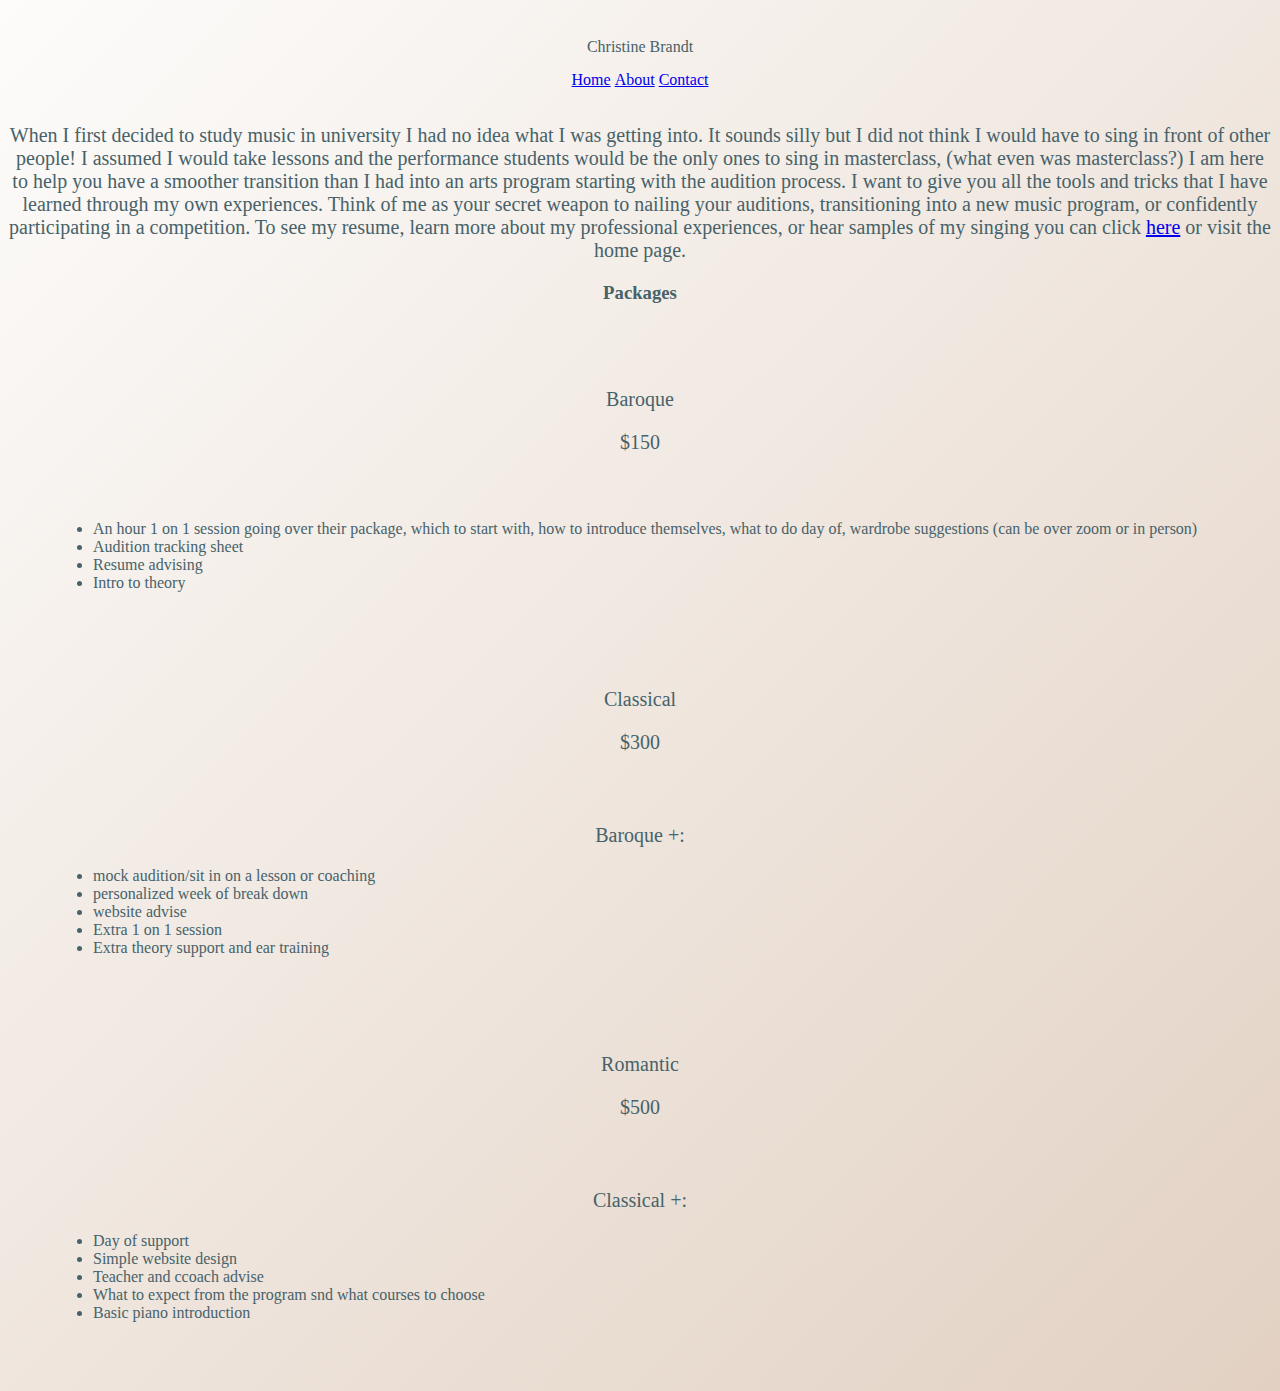
==== advise.html @ 00e61d74 "intro added to advise.html" ====
<!DOCTYPE html>
<html lang="en">
  <head>
    <meta charset="UTF-8" />
    <meta http-equiv="X-UA-Compatible" content="IE=edge" />
    <meta name="description" content="Lyric Soprano Christine Brandt
          approaches each new project with passion and determination.  She received her Bachelor of Music in 2016 and  Christine recently 
          graduated from the Masters program at Mannes School
          of Music at The New School where she studied with tenor William
          Burden
    <meta name="viewport" content="width=device-width, initial-scale=1.0" />
    <title>Soprano - Christine Brandt</title>
    <link
      href="https://cdn.jsdelivr.net/npm/bootstrap@5.0.2/dist/css/bootstrap.min.css"
      rel="stylesheet"
      integrity="sha384-EVSTQN3/azprG1Anm3QDgpJLIm9Nao0Yz1ztcQTwFspd3yD65VohhpuuCOmLASjC"
      crossorigin="anonymous"
    />

    <link rel="stylesheet" href="src/style.css" class="css" />
  </head>
  <body>
  <div class="nav">
    <nav class="d-flex justify-content-between">
      <div class="company">Christine Brandt</div>
      <ul>
        <li>
          <a href="/" title="Home page">Home</a>
        </li>
        <li class="active">
          <a href="/about.html">About</a>
        </li>
        <li>
          <a href="/contact.html">Contact</a>
        </li>
      </ul>
    </nav>
  </div>
  <p class="intro">
    When I first decided to study music in university I had no idea what I was getting into. It sounds silly but I did not think I would have to sing in front of other people! I assumed I would take lessons and the performance students would be the only ones to sing in masterclass, (what even was masterclass?) I am here to help you have a smoother transition than I had into an arts program starting with the audition process. I want to give you all the tools and tricks that I have learned through my own experiences. Think of me as your secret weapon to nailing your auditions, transitioning into a new music program, or confidently participating in a competition. 

To see my resume, learn more about my professional experiences, or hear samples of my singing you can click <a href="/index.html" class="">here</a> or visit the home page.
  </p>
 <h3>Packages</h3>
 <div class="container">
  <div class="row">
    <div class="col">
      <p>Baroque</p>
      <p>$150</p>
    </div>
    <div class="col baroque">
      <ul>
        <li>
          An hour 1 on 1 session going over their package, which to start with, how to introduce themselves, what to do day of, wardrobe suggestions (can be over zoom or in person) 
        </li>
        <li>
          Audition tracking sheet 
        </li>
        <li>
          Resume advising 
        </li>
        <li>
          Intro to theory
        </li>
      </ul>
    </div>
  </div>
  <div class="row">
    <div class="col">
      <p>
        Classical
      </p>
      <p>
        $300
      </p>
    </div>
    <div class="col classical">
      <p>
        Baroque +:
      </p>
      <ul>
        <li>
          mock audition/sit in on a lesson or coaching
        </li>
        <li>
          personalized week of break down 
        </li>
        <li>
          website advise
        </li>
        <li>
          Extra 1 on 1 session
        </li>
        <li>
          Extra theory support and ear training
        </li>
      </ul>
    </div>
  </div>
  <div class="row">
    <div class="col">
      <p>
        Romantic
      </p>
      <p>
        $500
      </p>
    </div>
  
  <div class="col romantic">
    <p>
      Classical +:
    </p>
    <ul>
      <li>
        Day of support
      </li>
      <li>
        Simple website design
      </li>
      <li>
        Teacher and ccoach advise
      </li>
      <li>
        What to expect from the program snd what courses to choose
      </li>
      <li>
        Basic piano introduction
      </li>
    </ul>
  </div>
</div>
 </div>
</body>
---- src/style.css ----
body {
  background: linear-gradient(135deg, #fdfcfb 0%, #e2d1c3 100%);
}

nav ul{
list-style: none;  
padding: 0;
margin: 0;
}

nav li {
  display: inline;
}
h1,
h2 {
  line-height: 30px;

  color: #137083;
  text-align: center;
  font-size: 48px;
  margin: 0px;
  font-family: "Times New Roman", Times, serif;
  padding: 15px;
}

img {
  display: block;
  margin: 10px auto;
  border-radius: 3px;
  width: 350px;
  height: 450px;
}

h3 {
  text-align: center;
  color: #476269;
}

div {
  text-align: center;
  margin: auto;
  padding: 15px;
  color: #476269;
}

p {
  font-size: 20px;
  text-align: center;
  color: #476269;
  line-height: 1.5p;
}

.video {
  font-size: 50px;
}

.baroque, .classical, .romantic {
  text-align: start;
}
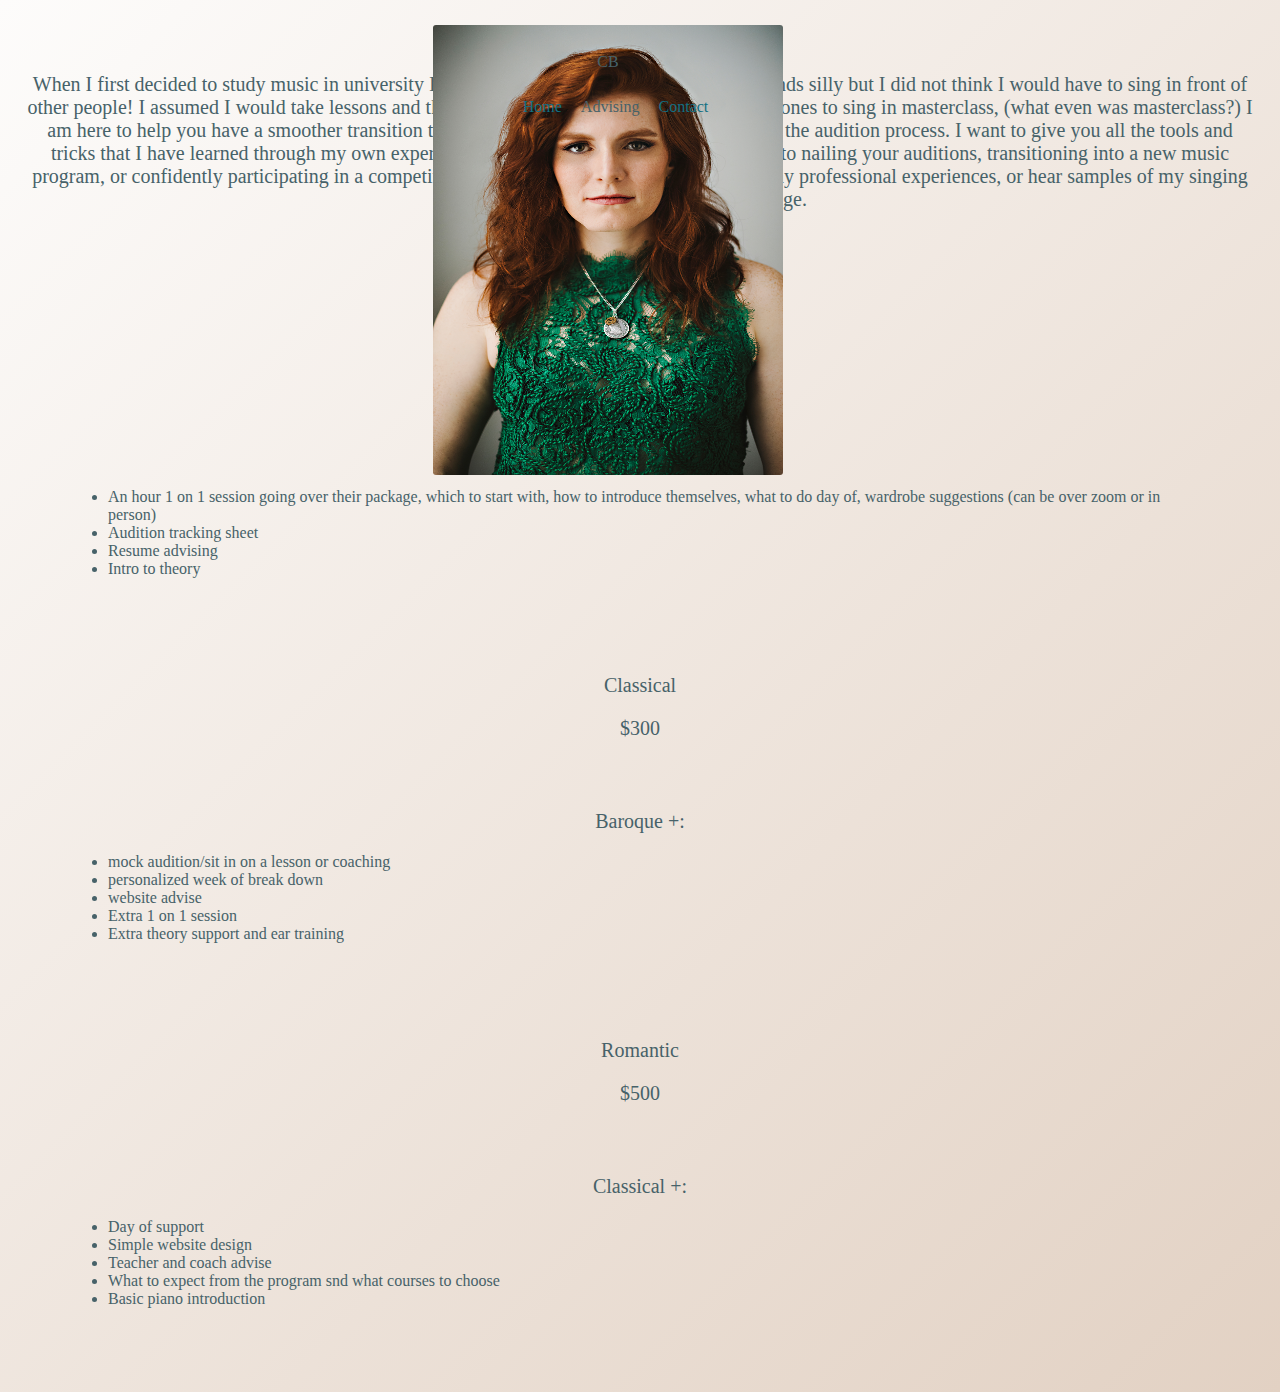
==== commit 1c6fdf34: "nav bar formatted" ====
--- a/advise.html
+++ b/advise.html
@@ -20,18 +20,23 @@
     <link rel="stylesheet" href="src/style.css" class="css" />
   </head>
   <body>
+    <div class="container">
   <div class="nav">
     <nav class="d-flex justify-content-between">
-      <div class="company">Christine Brandt</div>
+      <div class="headshot">
+        <img src="src/pictures/Brandt_Christine_Photo.jpg" class="rounded float-left" alt="">
+      </div>
+      <div class="company">
+        CB</div>
       <ul>
         <li>
           <a href="/" title="Home page">Home</a>
         </li>
         <li class="active">
-          <a href="/about.html">About</a>
+          <a href="/advise.html">Advising</a>
         </li>
         <li>
-          <a href="/contact.html">Contact</a>
+          <a href="#">Contact</a>
         </li>
       </ul>
     </nav>
@@ -41,7 +46,7 @@
 
 To see my resume, learn more about my professional experiences, or hear samples of my singing you can click <a href="/index.html" class="">here</a> or visit the home page.
   </p>
- <h3>Packages</h3>
+ <h3 class="packages">Packages</h3>
  <div class="container">
   <div class="row">
     <div class="col">
@@ -119,7 +124,7 @@
         Simple website design
       </li>
       <li>
-        Teacher and ccoach advise
+        Teacher and coach advise
       </li>
       <li>
         What to expect from the program snd what courses to choose
--- a/src/style.css
+++ b/src/style.css
@@ -2,17 +2,44 @@
   background: linear-gradient(135deg, #fdfcfb 0%, #e2d1c3 100%);
 }
 
-nav ul{
-list-style: none;  
-padding: 0;
-margin: 0;
+nav {
+  width: 1140px;
+  padding: 0px 0px;
+  font-size: 16px;
+  position: absolute;
+  top: 0;
+}
+
+.headshot {
+  height: 8px;
+}
+nav ul {
+  padding: 0;
+  margin: 0;
+  
 }
 
 nav li {
   display: inline;
+  list-style: none;
+  line-height: 42px;
+  margin-left: 15px;
 }
+
+nav a {
+  text-decoration: none;
+  color: #137083;
+  transition: all 100ms ease-in-out;
+}
+
+nav a:hover,
+nav li.active a {
+  color: #476269;
+}
+
 h1,
-h2 {
+h2,
+.packages {
   line-height: 30px;
 
   color: #137083;
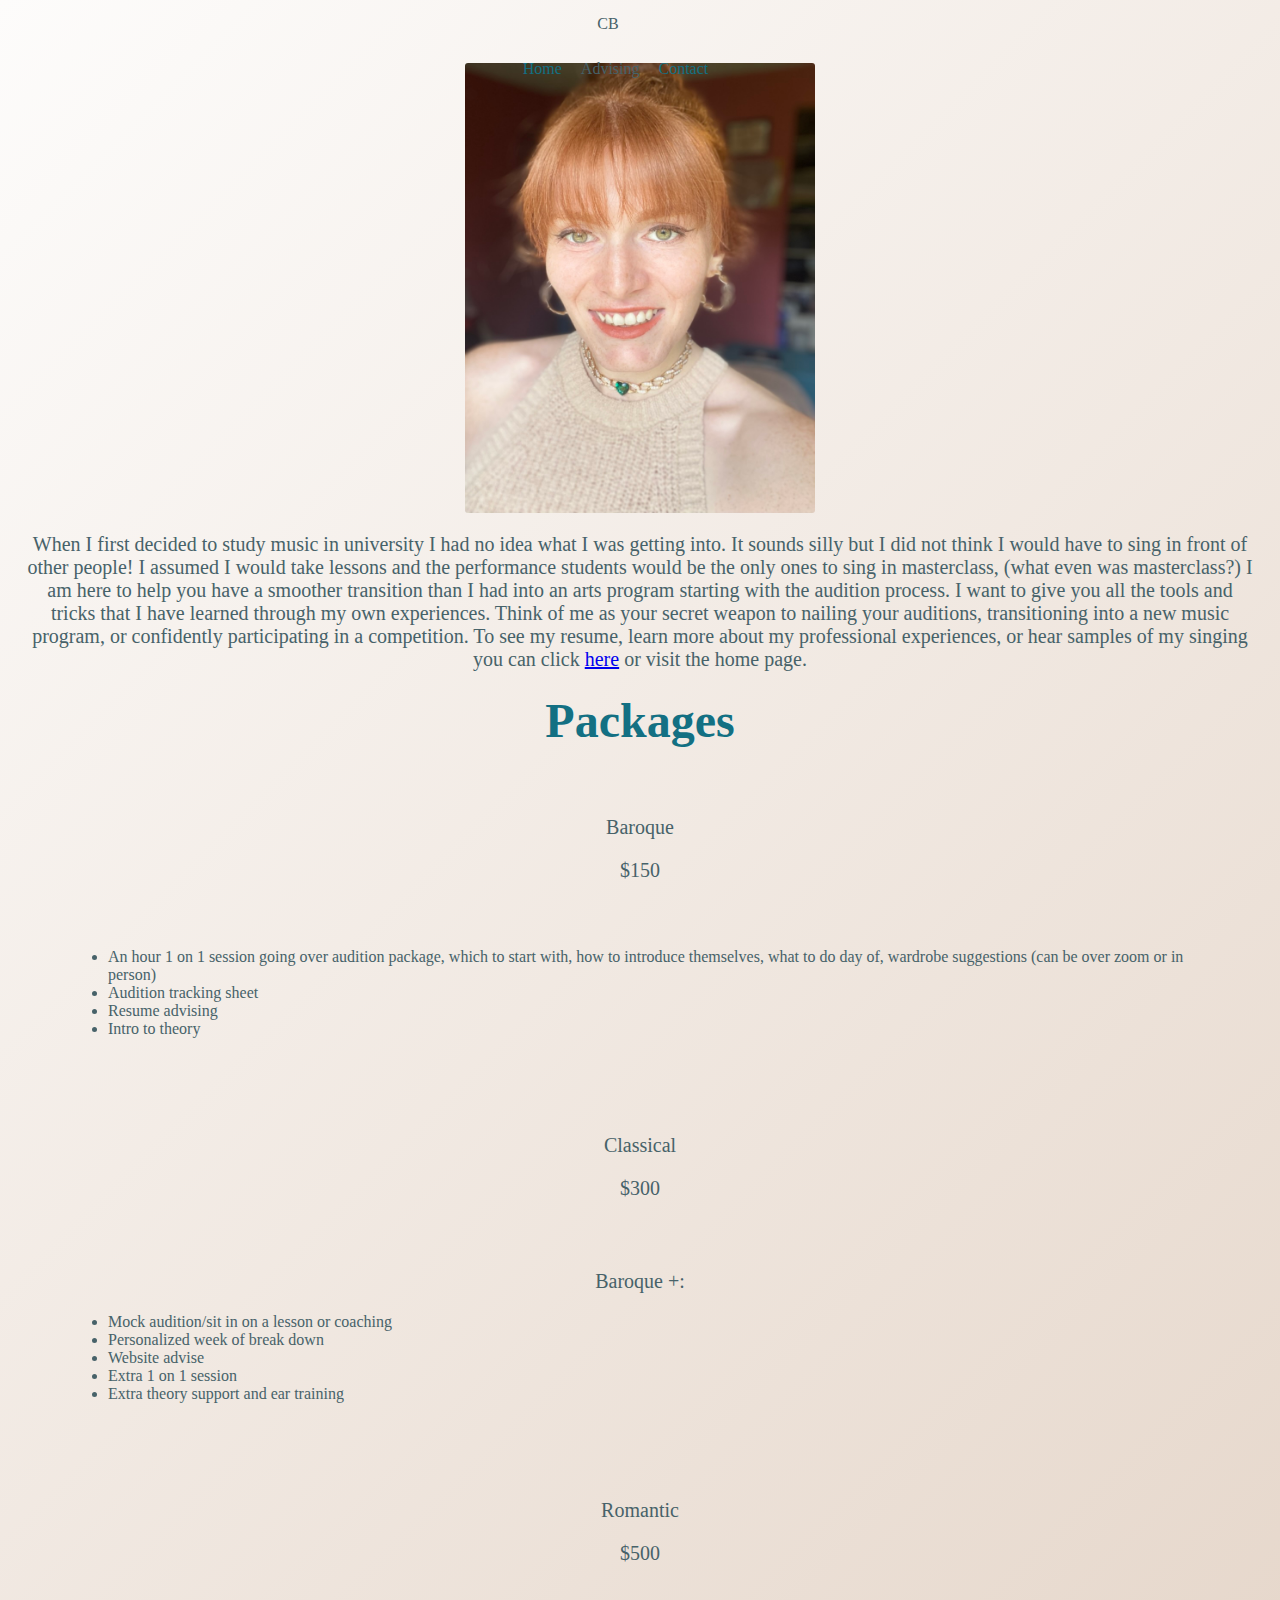
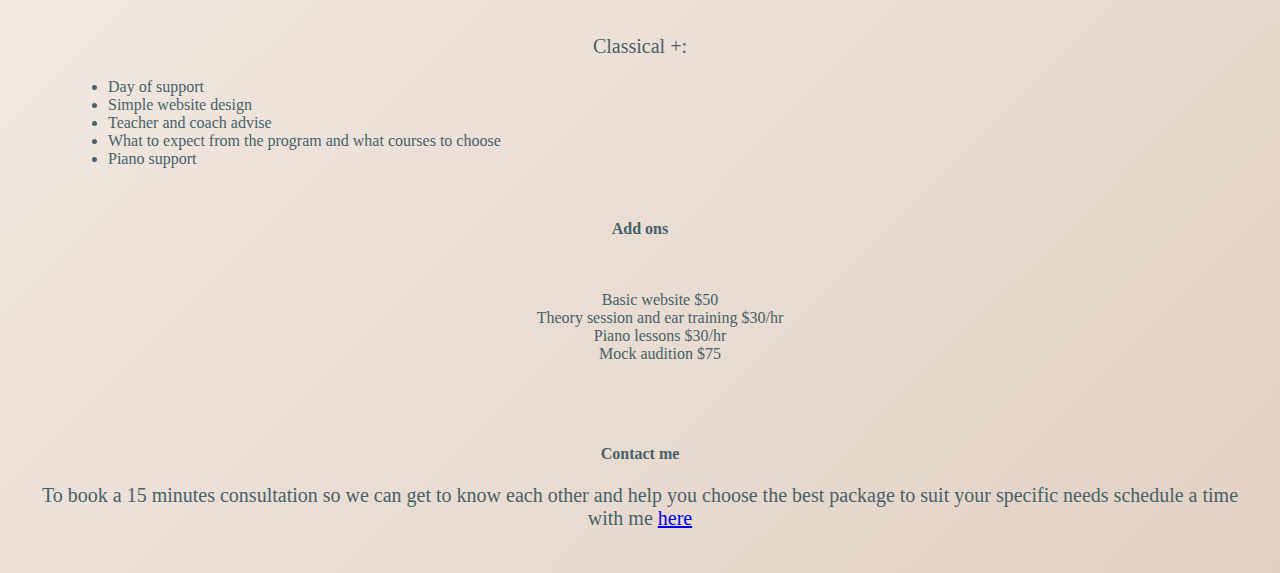
==== commit 26a04797: "advise.html updated" ====
--- a/advise.html
+++ b/advise.html
@@ -9,7 +9,7 @@
           of Music at The New School where she studied with tenor William
           Burden
     <meta name="viewport" content="width=device-width, initial-scale=1.0" />
-    <title>Soprano - Christine Brandt</title>
+    <title>Advising - Christine Brandt</title>
     <link
       href="https://cdn.jsdelivr.net/npm/bootstrap@5.0.2/dist/css/bootstrap.min.css"
       rel="stylesheet"
@@ -23,11 +23,8 @@
     <div class="container">
   <div class="nav">
     <nav class="d-flex justify-content-between">
-      <div class="headshot">
-        <img src="src/pictures/Brandt_Christine_Photo.jpg" class="rounded float-left" alt="">
-      </div>
-      <div class="company">
-        CB</div>
+      
+      <div class="company">CB</div>
       <ul>
         <li>
           <a href="/" title="Home page">Home</a>
@@ -36,18 +33,19 @@
           <a href="/advise.html">Advising</a>
         </li>
         <li>
-          <a href="#">Contact</a>
+          <a href="#contact">Contact</a>
         </li>
       </ul>
     </nav>
   </div>
+  <img src="src/pictures/adivse-headshot.jpeg" alt="headshot">
   <p class="intro">
     When I first decided to study music in university I had no idea what I was getting into. It sounds silly but I did not think I would have to sing in front of other people! I assumed I would take lessons and the performance students would be the only ones to sing in masterclass, (what even was masterclass?) I am here to help you have a smoother transition than I had into an arts program starting with the audition process. I want to give you all the tools and tricks that I have learned through my own experiences. Think of me as your secret weapon to nailing your auditions, transitioning into a new music program, or confidently participating in a competition. 
 
 To see my resume, learn more about my professional experiences, or hear samples of my singing you can click <a href="/index.html" class="">here</a> or visit the home page.
   </p>
- <h3 class="packages">Packages</h3>
- <div class="container">
+ <h3 class="packages mb-3">Packages</h3>
+ <div class="container border border-dark">
   <div class="row">
     <div class="col">
       <p>Baroque</p>
@@ -56,7 +54,7 @@
     <div class="col baroque">
       <ul>
         <li>
-          An hour 1 on 1 session going over their package, which to start with, how to introduce themselves, what to do day of, wardrobe suggestions (can be over zoom or in person) 
+          An hour 1 on 1 session going over audition package, which to start with, how to introduce themselves, what to do day of, wardrobe suggestions (can be over zoom or in person) 
         </li>
         <li>
           Audition tracking sheet 
@@ -85,13 +83,13 @@
       </p>
       <ul>
         <li>
-          mock audition/sit in on a lesson or coaching
+          Mock audition/sit in on a lesson or coaching
         </li>
         <li>
-          personalized week of break down 
+          Personalized week of break down 
         </li>
         <li>
-          website advise
+          Website advise
         </li>
         <li>
           Extra 1 on 1 session
@@ -127,13 +125,35 @@
         Teacher and coach advise
       </li>
       <li>
-        What to expect from the program snd what courses to choose
+        What to expect from the program and what courses to choose
       </li>
       <li>
-        Basic piano introduction
+        Piano support
+      </li>
+    </ul>
+  </div>
+  <h4>Add ons</h4>
+  <div>
+    <ul class="addons">
+      <li>
+        Basic website $50
+      </li>
+      <li>
+        Theory session and ear training $30/hr
+      </li>
+      <li>
+        Piano lessons $30/hr
+      </li>
+      <li>
+        Mock audition $75
       </li>
     </ul>
   </div>
 </div>
  </div>
+ <h4 class="mt-5">Contact me <a id="contact"></a></h4>
+<p>
+  To book a 15 minutes consultation so we can get to know each other and help you choose the best package to suit your specific needs schedule a time with me <a href="https://calendly.com/christinebrandt/15min" target="_blank">here</a>
+</p>
+
 </body>--- a/src/style.css
+++ b/src/style.css
@@ -84,3 +84,7 @@
 .baroque, .classical, .romantic {
   text-align: start;
 }
+
+.addons {
+  list-style: none;
+}
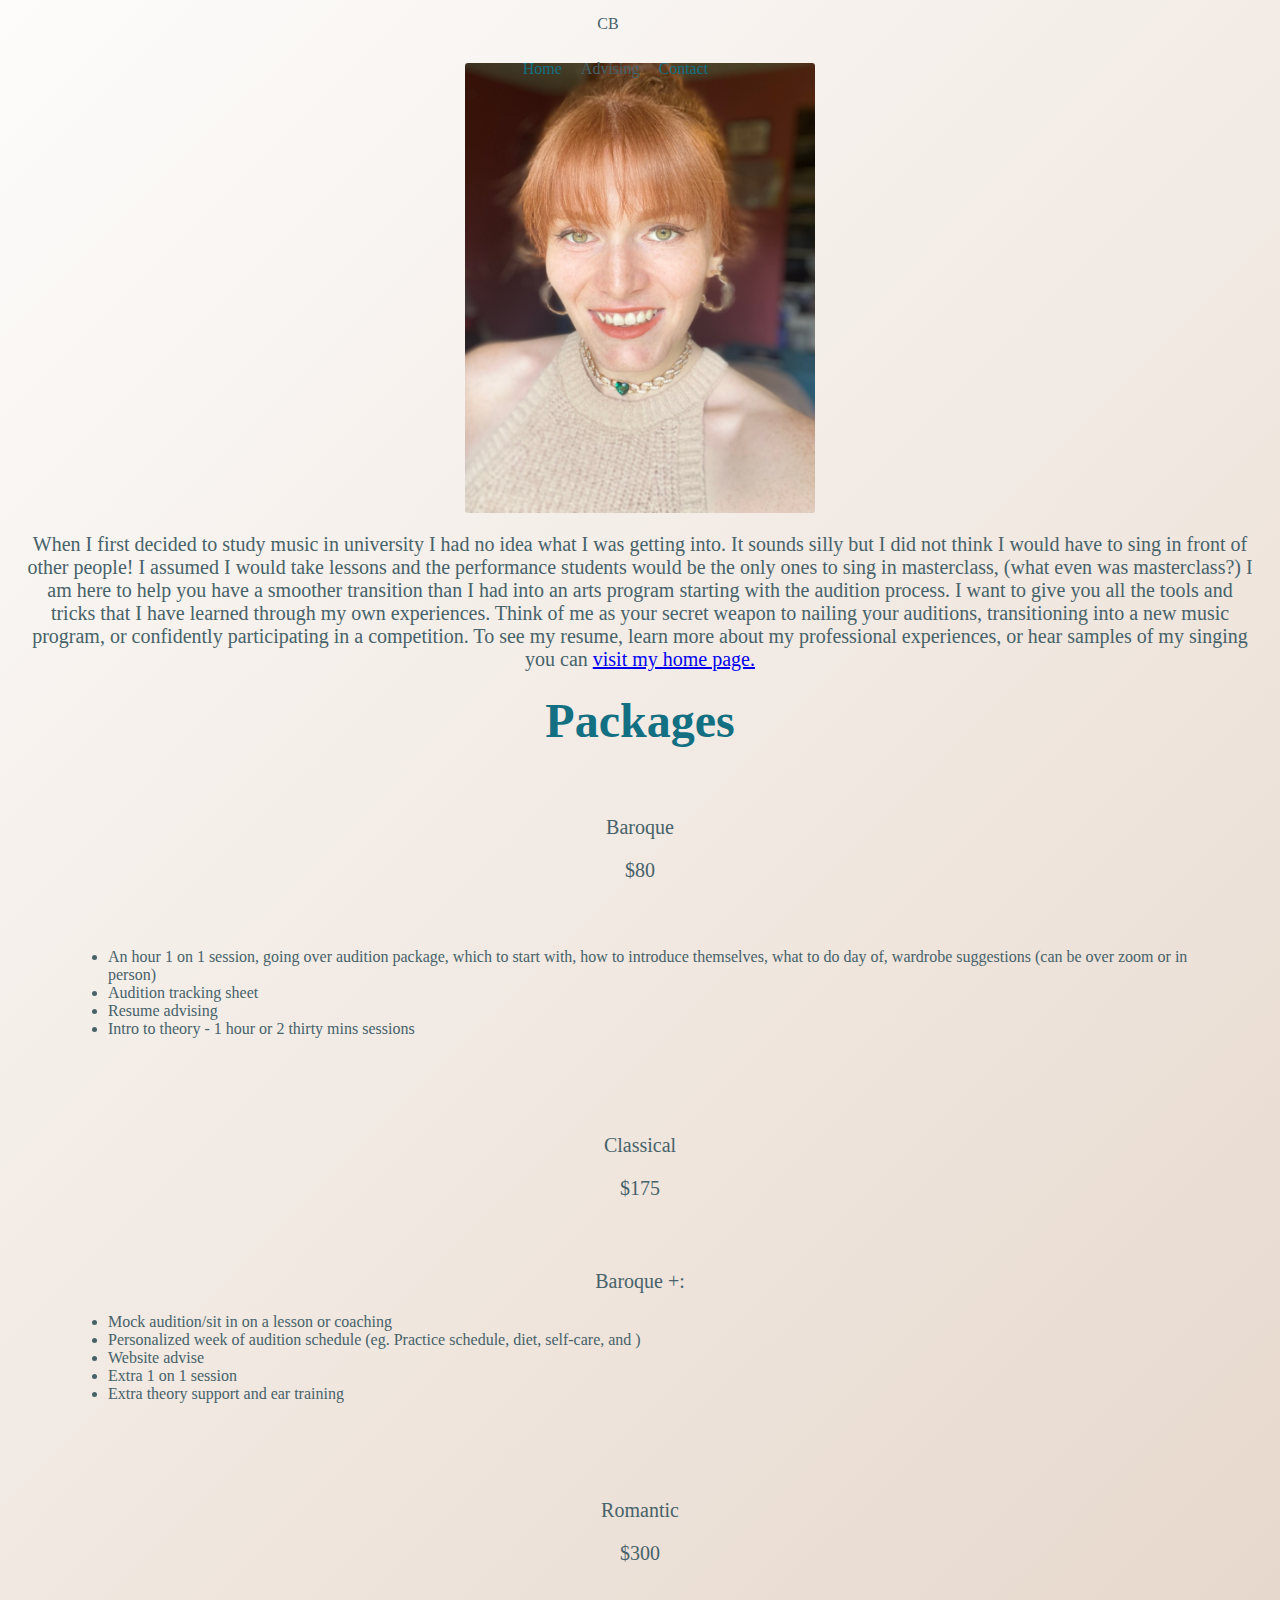
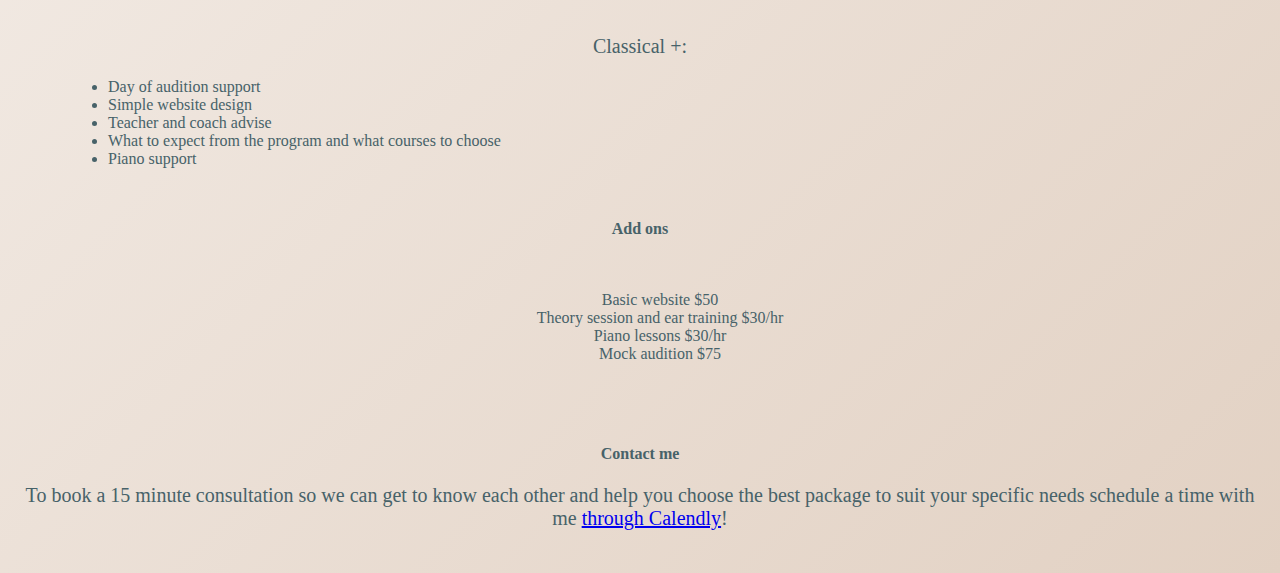
==== commit eb727c65: "advise.html updates" ====
--- a/advise.html
+++ b/advise.html
@@ -38,23 +38,23 @@
       </ul>
     </nav>
   </div>
-  <img src="src/pictures/adivse-headshot.jpeg" alt="headshot">
+  <img src="src/pictures/adivse-headshot.jpeg" class="img-fluid " alt="headshot">
   <p class="intro">
     When I first decided to study music in university I had no idea what I was getting into. It sounds silly but I did not think I would have to sing in front of other people! I assumed I would take lessons and the performance students would be the only ones to sing in masterclass, (what even was masterclass?) I am here to help you have a smoother transition than I had into an arts program starting with the audition process. I want to give you all the tools and tricks that I have learned through my own experiences. Think of me as your secret weapon to nailing your auditions, transitioning into a new music program, or confidently participating in a competition. 
 
-To see my resume, learn more about my professional experiences, or hear samples of my singing you can click <a href="/index.html" class="">here</a> or visit the home page.
+To see my resume, learn more about my professional experiences, or hear samples of my singing you can <a href="/index.html" class="">visit my home page.</a> 
   </p>
  <h3 class="packages mb-3">Packages</h3>
  <div class="container border border-dark">
   <div class="row">
     <div class="col">
       <p>Baroque</p>
-      <p>$150</p>
+      <p>$80</p>
     </div>
     <div class="col baroque">
       <ul>
         <li>
-          An hour 1 on 1 session going over audition package, which to start with, how to introduce themselves, what to do day of, wardrobe suggestions (can be over zoom or in person) 
+          An hour 1 on 1 session, going over audition package, which to start with, how to introduce themselves, what to do day of, wardrobe suggestions (can be over zoom or in person) 
         </li>
         <li>
           Audition tracking sheet 
@@ -64,6 +64,7 @@
         </li>
         <li>
           Intro to theory
+          - 1 hour or 2 thirty mins sessions
         </li>
       </ul>
     </div>
@@ -74,7 +75,7 @@
         Classical
       </p>
       <p>
-        $300
+        $175
       </p>
     </div>
     <div class="col classical">
@@ -86,7 +87,7 @@
           Mock audition/sit in on a lesson or coaching
         </li>
         <li>
-          Personalized week of break down 
+          Personalized week of audition schedule (eg. Practice schedule, diet, self-care, and ) 
         </li>
         <li>
           Website advise
@@ -99,6 +100,7 @@
         </li>
       </ul>
     </div>
+  
   </div>
   <div class="row">
     <div class="col">
@@ -106,7 +108,7 @@
         Romantic
       </p>
       <p>
-        $500
+        $300
       </p>
     </div>
   
@@ -116,7 +118,7 @@
     </p>
     <ul>
       <li>
-        Day of support
+        Day of audition support
       </li>
       <li>
         Simple website design
@@ -153,7 +155,7 @@
  </div>
  <h4 class="mt-5">Contact me <a id="contact"></a></h4>
 <p>
-  To book a 15 minutes consultation so we can get to know each other and help you choose the best package to suit your specific needs schedule a time with me <a href="https://calendly.com/christinebrandt/15min" target="_blank">here</a>
+  To book a 15 minute consultation so we can get to know each other and help you choose the best package to suit your specific needs schedule a time with me <a href="https://calendly.com/christinebrandt/15min" target="_blank">through Calendly</a>!
 </p>
 
 </body>--- a/src/style.css
+++ b/src/style.css
@@ -4,15 +4,16 @@
 
 nav {
   width: 1140px;
-  padding: 0px 0px;
+  padding: 0px 0px 20px 0px;
   font-size: 16px;
   position: absolute;
   top: 0;
 }
 
-.headshot {
-  height: 8px;
+.company {
+  margin-left: 0;
 }
+
 nav ul {
   padding: 0;
   margin: 0;
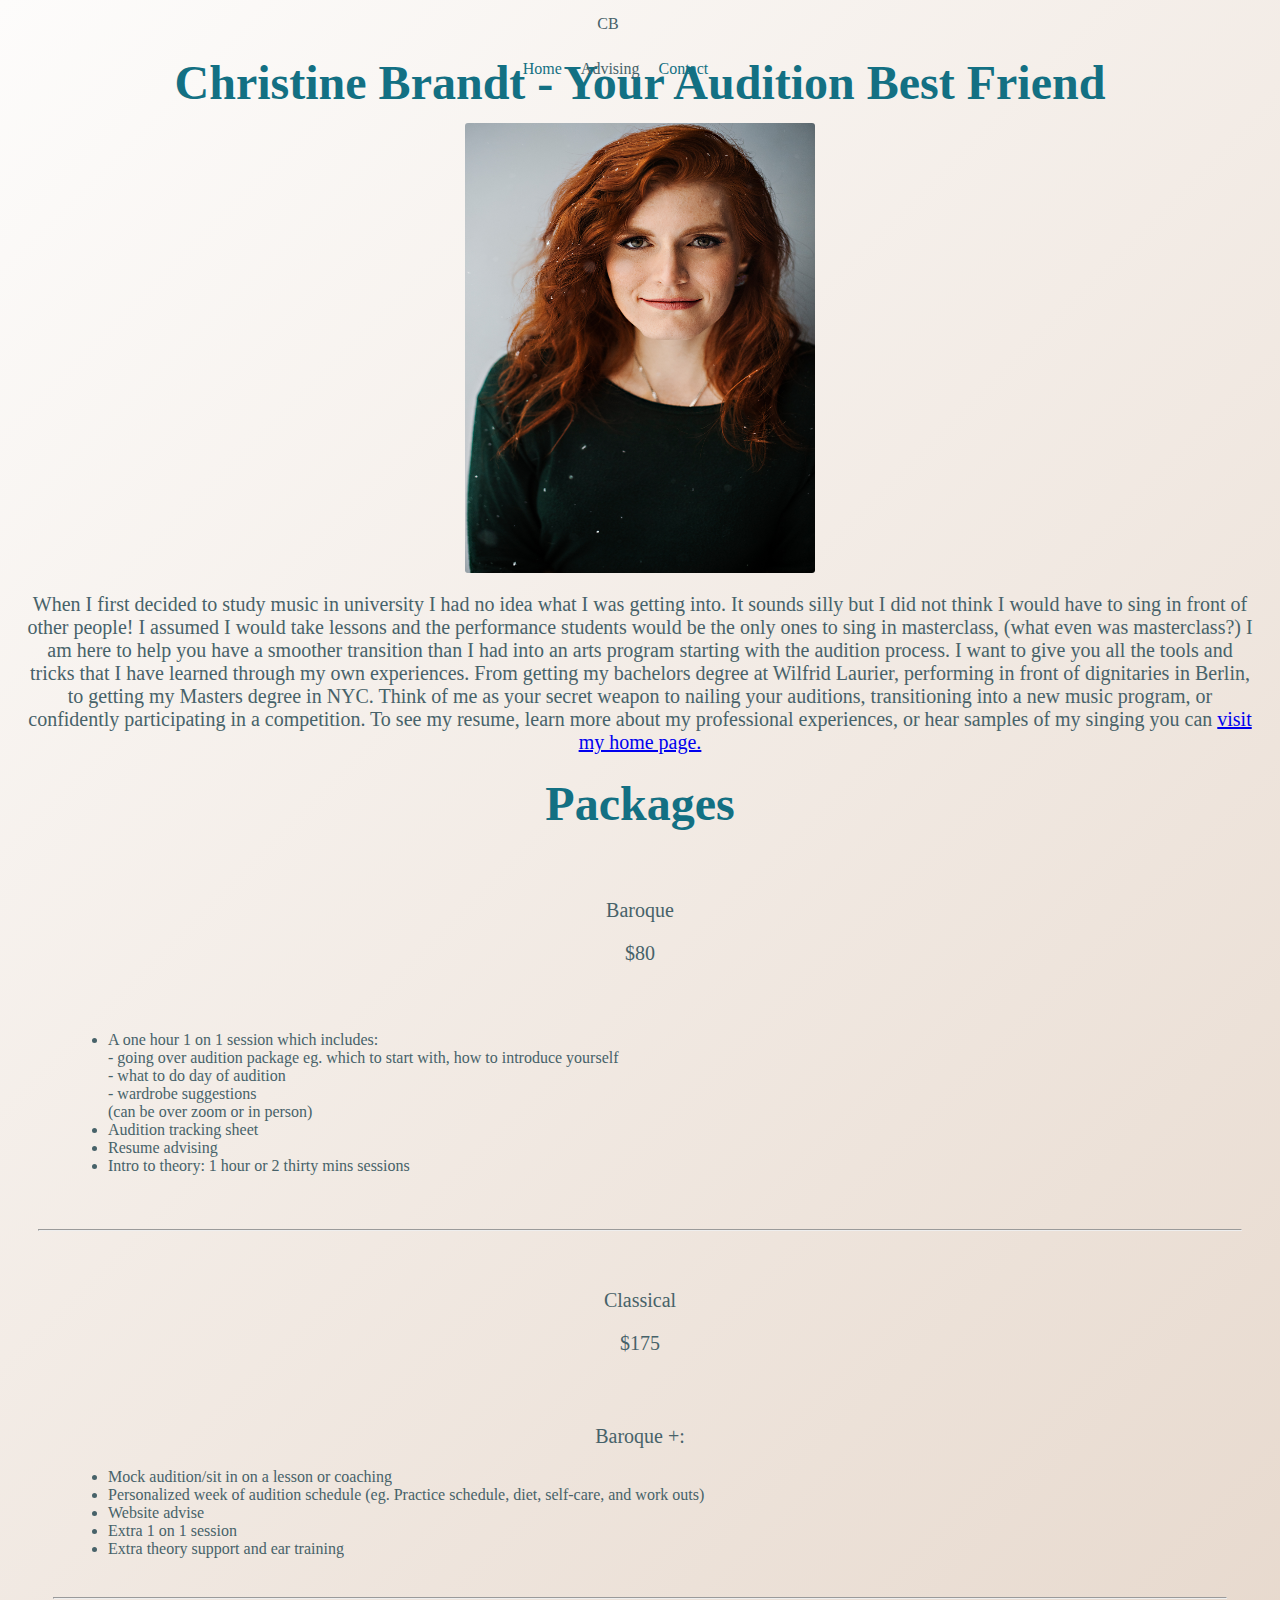
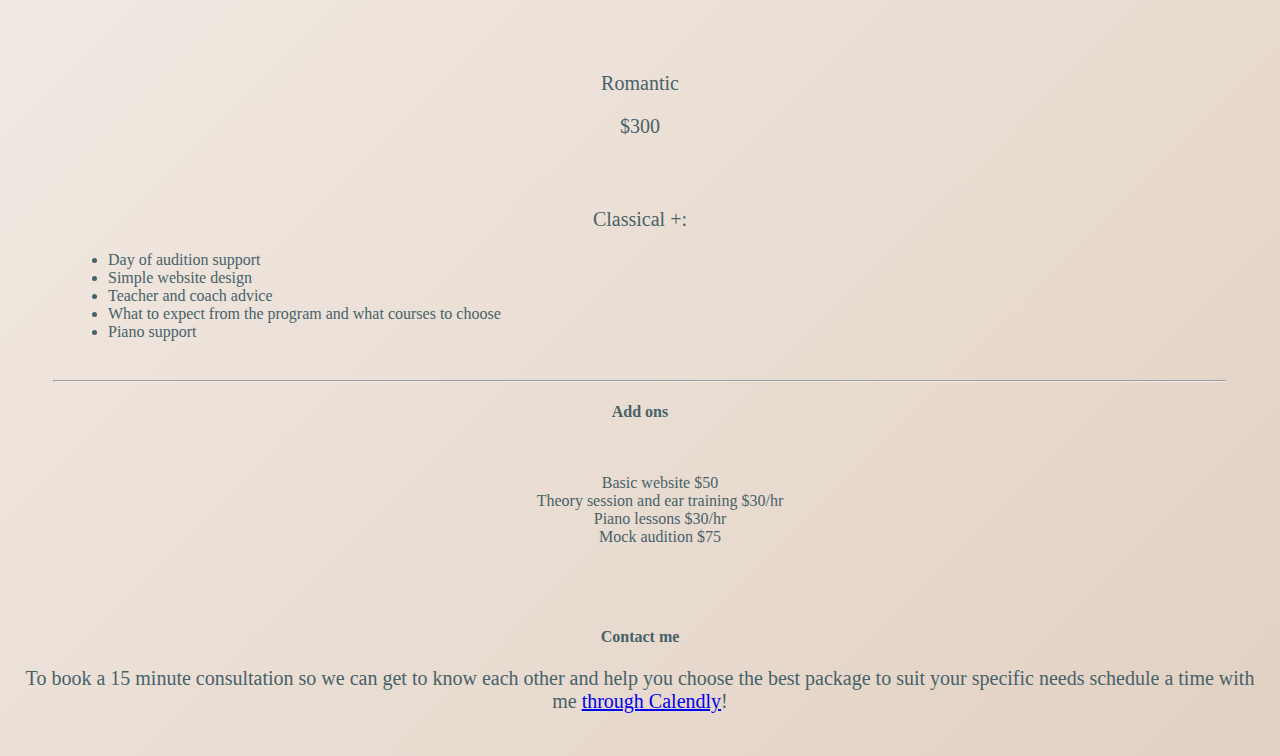
==== commit 0baca226: "updated advise.html" ====
--- a/advise.html
+++ b/advise.html
@@ -38,9 +38,21 @@
       </ul>
     </nav>
   </div>
-  <img src="src/pictures/adivse-headshot.jpeg" class="img-fluid " alt="headshot">
+  <h1>Christine Brandt - Your Audition Best Friend</h1>
+  <img src="src/pictures/2783 Colour Web.jpg" class="img-fluid " alt="headshot">
   <p class="intro">
-    When I first decided to study music in university I had no idea what I was getting into. It sounds silly but I did not think I would have to sing in front of other people! I assumed I would take lessons and the performance students would be the only ones to sing in masterclass, (what even was masterclass?) I am here to help you have a smoother transition than I had into an arts program starting with the audition process. I want to give you all the tools and tricks that I have learned through my own experiences. Think of me as your secret weapon to nailing your auditions, transitioning into a new music program, or confidently participating in a competition. 
+    When I first decided to study music in university I had no idea what 
+    I was getting into. It sounds silly but I did not think I would have 
+    to sing in front of other people! I assumed I would take lessons and 
+    the performance students would be the only ones to sing in masterclass, 
+    (what even was masterclass?) I am here to help you have a smoother 
+    transition than I had into an arts program starting with the audition
+    process. I want to give you all the tools and tricks that I have learned
+    through my own experiences. From getting my bachelors degree at Wilfrid 
+    Laurier, performing in front of dignitaries in Berlin, to getting my Masters 
+    degree in NYC. Think of me as your secret weapon to 
+     nailing your auditions, transitioning into a new music program, or 
+     confidently participating in a competition. 
 
 To see my resume, learn more about my professional experiences, or hear samples of my singing you can <a href="/index.html" class="">visit my home page.</a> 
   </p>
@@ -54,7 +66,13 @@
     <div class="col baroque">
       <ul>
         <li>
-          An hour 1 on 1 session, going over audition package, which to start with, how to introduce themselves, what to do day of, wardrobe suggestions (can be over zoom or in person) 
+          A one hour 1 on 1 session which includes: <br /> 
+          - going over audition package eg. which to start with, how to 
+          introduce yourself
+          <br /> 
+          - what to do day of audition <br /> 
+          - wardrobe suggestions <br />
+          (can be over zoom or in person) 
         </li>
         <li>
           Audition tracking sheet 
@@ -63,12 +81,13 @@
           Resume advising 
         </li>
         <li>
-          Intro to theory
-          - 1 hour or 2 thirty mins sessions
+          Intro to theory:
+          1 hour or 2 thirty mins sessions
         </li>
       </ul>
     </div>
   </div>
+  <hr />
   <div class="row">
     <div class="col">
       <p>
@@ -87,7 +106,8 @@
           Mock audition/sit in on a lesson or coaching
         </li>
         <li>
-          Personalized week of audition schedule (eg. Practice schedule, diet, self-care, and ) 
+          Personalized week of audition schedule (eg. Practice schedule, 
+          diet, self-care, and work outs) 
         </li>
         <li>
           Website advise
@@ -100,7 +120,7 @@
         </li>
       </ul>
     </div>
-  
+  <hr />
   </div>
   <div class="row">
     <div class="col">
@@ -124,7 +144,7 @@
         Simple website design
       </li>
       <li>
-        Teacher and coach advise
+        Teacher and coach advice
       </li>
       <li>
         What to expect from the program and what courses to choose
@@ -134,6 +154,7 @@
       </li>
     </ul>
   </div>
+  <hr />
   <h4>Add ons</h4>
   <div>
     <ul class="addons">
--- a/src/style.css
+++ b/src/style.css
@@ -89,3 +89,5 @@
 .addons {
   list-style: none;
 }
+
+
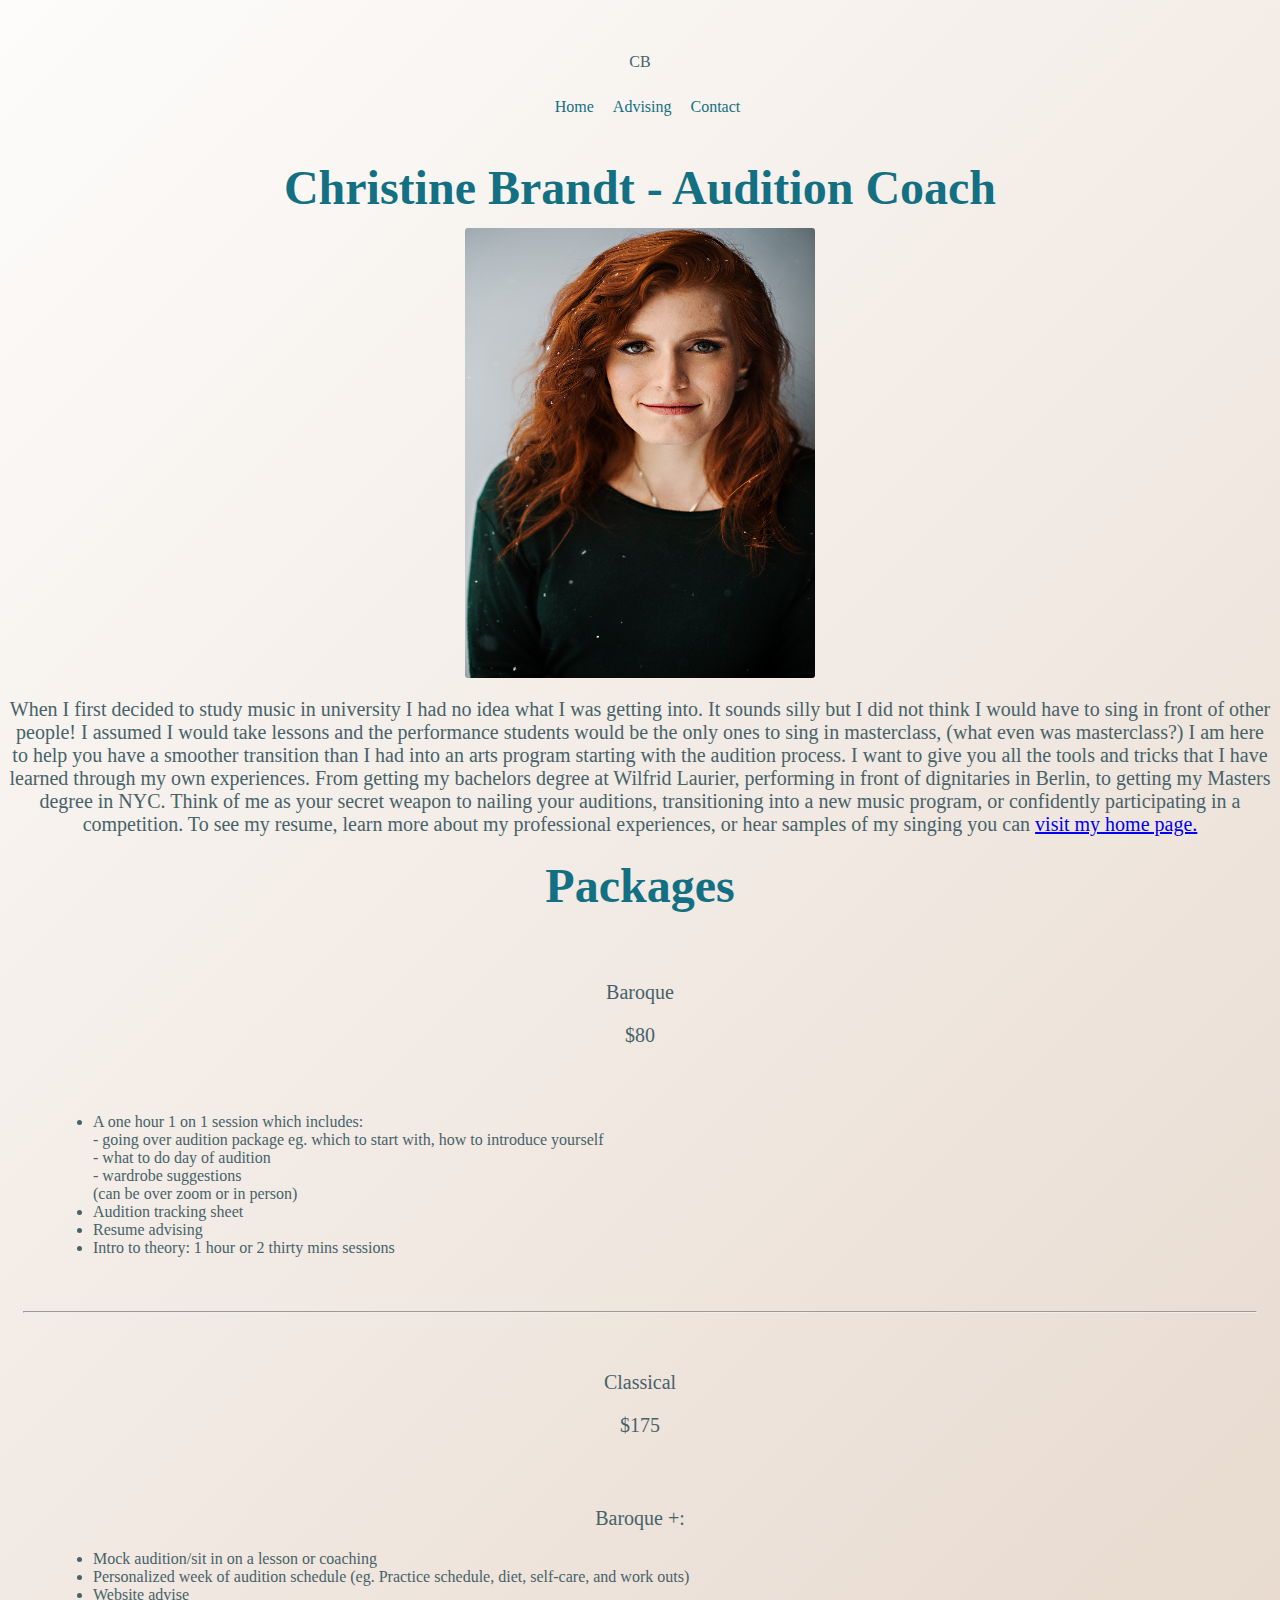
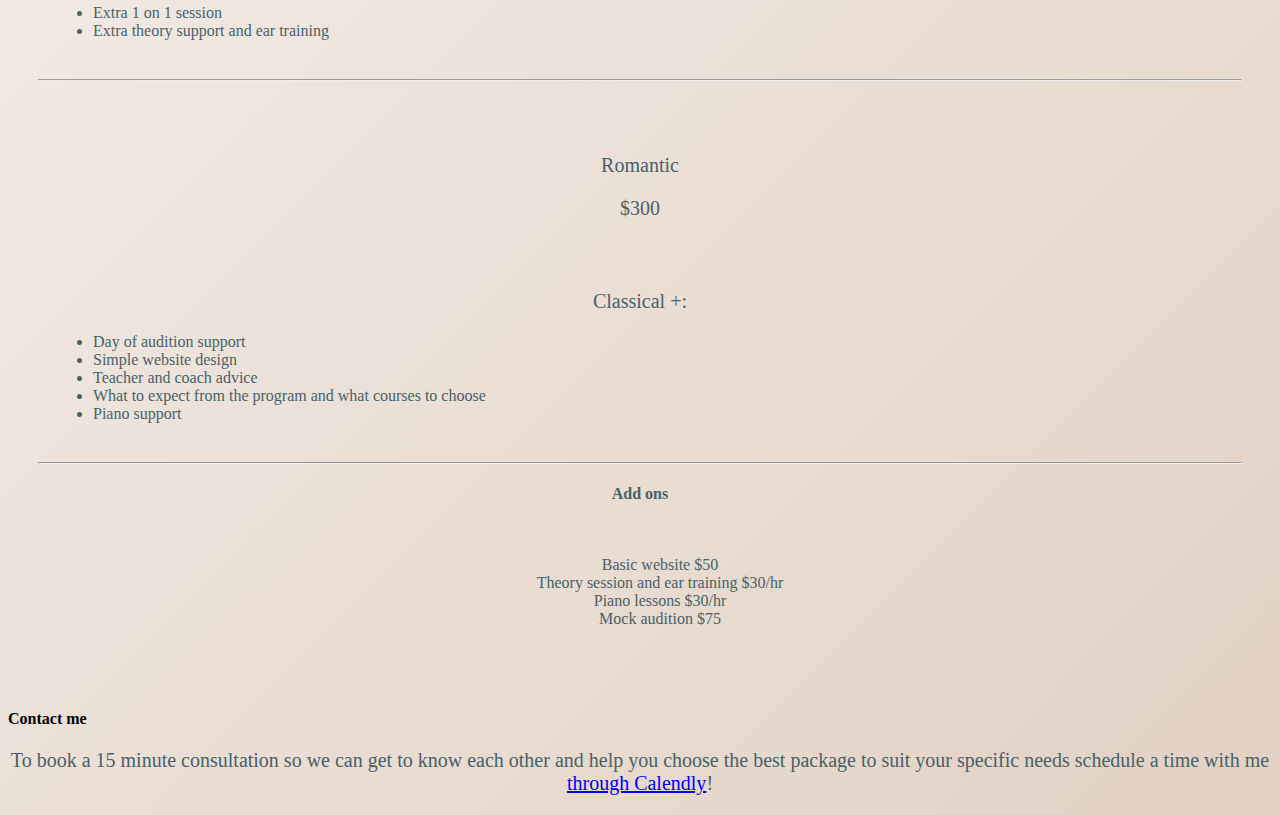
==== commit 48f9abec: "updated navbar" ====
--- a/advise.html
+++ b/advise.html
@@ -3,13 +3,11 @@
   <head>
     <meta charset="UTF-8" />
     <meta http-equiv="X-UA-Compatible" content="IE=edge" />
-    <meta name="description" content="Lyric Soprano Christine Brandt
-          approaches each new project with passion and determination.  She received her Bachelor of Music in 2016 and  Christine recently 
-          graduated from the Masters program at Mannes School
-          of Music at The New School where she studied with tenor William
-          Burden
+    <meta name="description" content="Christine Brandt has over 10 years of musical audition
+    experiences and wants to use her knowledge to make the audition process
+    easier for young musicians.
     <meta name="viewport" content="width=device-width, initial-scale=1.0" />
-    <title>Advising - Christine Brandt</title>
+    <title>Christine Brandt - Audition Coach</title>
     <link
       href="https://cdn.jsdelivr.net/npm/bootstrap@5.0.2/dist/css/bootstrap.min.css"
       rel="stylesheet"
@@ -20,26 +18,24 @@
     <link rel="stylesheet" href="src/style.css" class="css" />
   </head>
   <body>
-    <div class="container">
-  <div class="nav">
-    <nav class="d-flex justify-content-between">
-      
-      <div class="company">CB</div>
-      <ul>
-        <li>
-          <a href="/" title="Home page">Home</a>
-        </li>
-        <li class="active">
-          <a href="/advise.html">Advising</a>
-        </li>
-        <li>
-          <a href="#contact">Contact</a>
-        </li>
-      </ul>
-    </nav>
+<div class="container">
+  <div class="navbar"><div class="company">CB</div>
+  <ul>
+    <li>
+      <a href="/" title="Home page">Home</a>
+    </li>
+    <li class="active">
+      <a href="/advise.html">Advising</a>
+    </li>
+    <li>
+      <a href="#contact">Contact</a>
+    </li>
+  </ul>
+</div>
   </div>
-  <h1>Christine Brandt - Your Audition Best Friend</h1>
-  <img src="src/pictures/2783 Colour Web.jpg" class="img-fluid " alt="headshot">
+  <h1>Christine Brandt - Audition Coach</h1>
+  <img src="src/pictures/2783 Colour Web.jpg" class="img-fluid " alt="headshot"
+  title="Christine's Headshot">
   <p class="intro">
     When I first decided to study music in university I had no idea what 
     I was getting into. It sounds silly but I did not think I would have 
@@ -174,7 +170,7 @@
   </div>
 </div>
  </div>
- <h4 class="mt-5">Contact me <a id="contact"></a></h4>
+ <h4 class="mt-4 text-center">Contact me <a id="contact"></a></h4>
 <p>
   To book a 15 minute consultation so we can get to know each other and help you choose the best package to suit your specific needs schedule a time with me <a href="https://calendly.com/christinebrandt/15min" target="_blank">through Calendly</a>!
 </p>
--- a/src/style.css
+++ b/src/style.css
@@ -2,32 +2,25 @@
   background: linear-gradient(135deg, #fdfcfb 0%, #e2d1c3 100%);
 }
 
-nav {
-  width: 1140px;
-  padding: 0px 0px 20px 0px;
-  font-size: 16px;
-  position: absolute;
-  top: 0;
-}
 
 .company {
   margin-left: 0;
 }
 
-nav ul {
+.navbar ul {
   padding: 0;
   margin: 0;
   
 }
 
-nav li {
+.navbar li {
   display: inline;
   list-style: none;
   line-height: 42px;
   margin-left: 15px;
 }
 
-nav a {
+.navbar a {
   text-decoration: none;
   color: #137083;
   transition: all 100ms ease-in-out;
@@ -90,4 +83,12 @@
   list-style: none;
 }
 
+@media (max-width: 640px) {
+  .container {
+    text-align: center;
+  }
 
+  h1 {
+    font-size: 30px;
+  }
+}
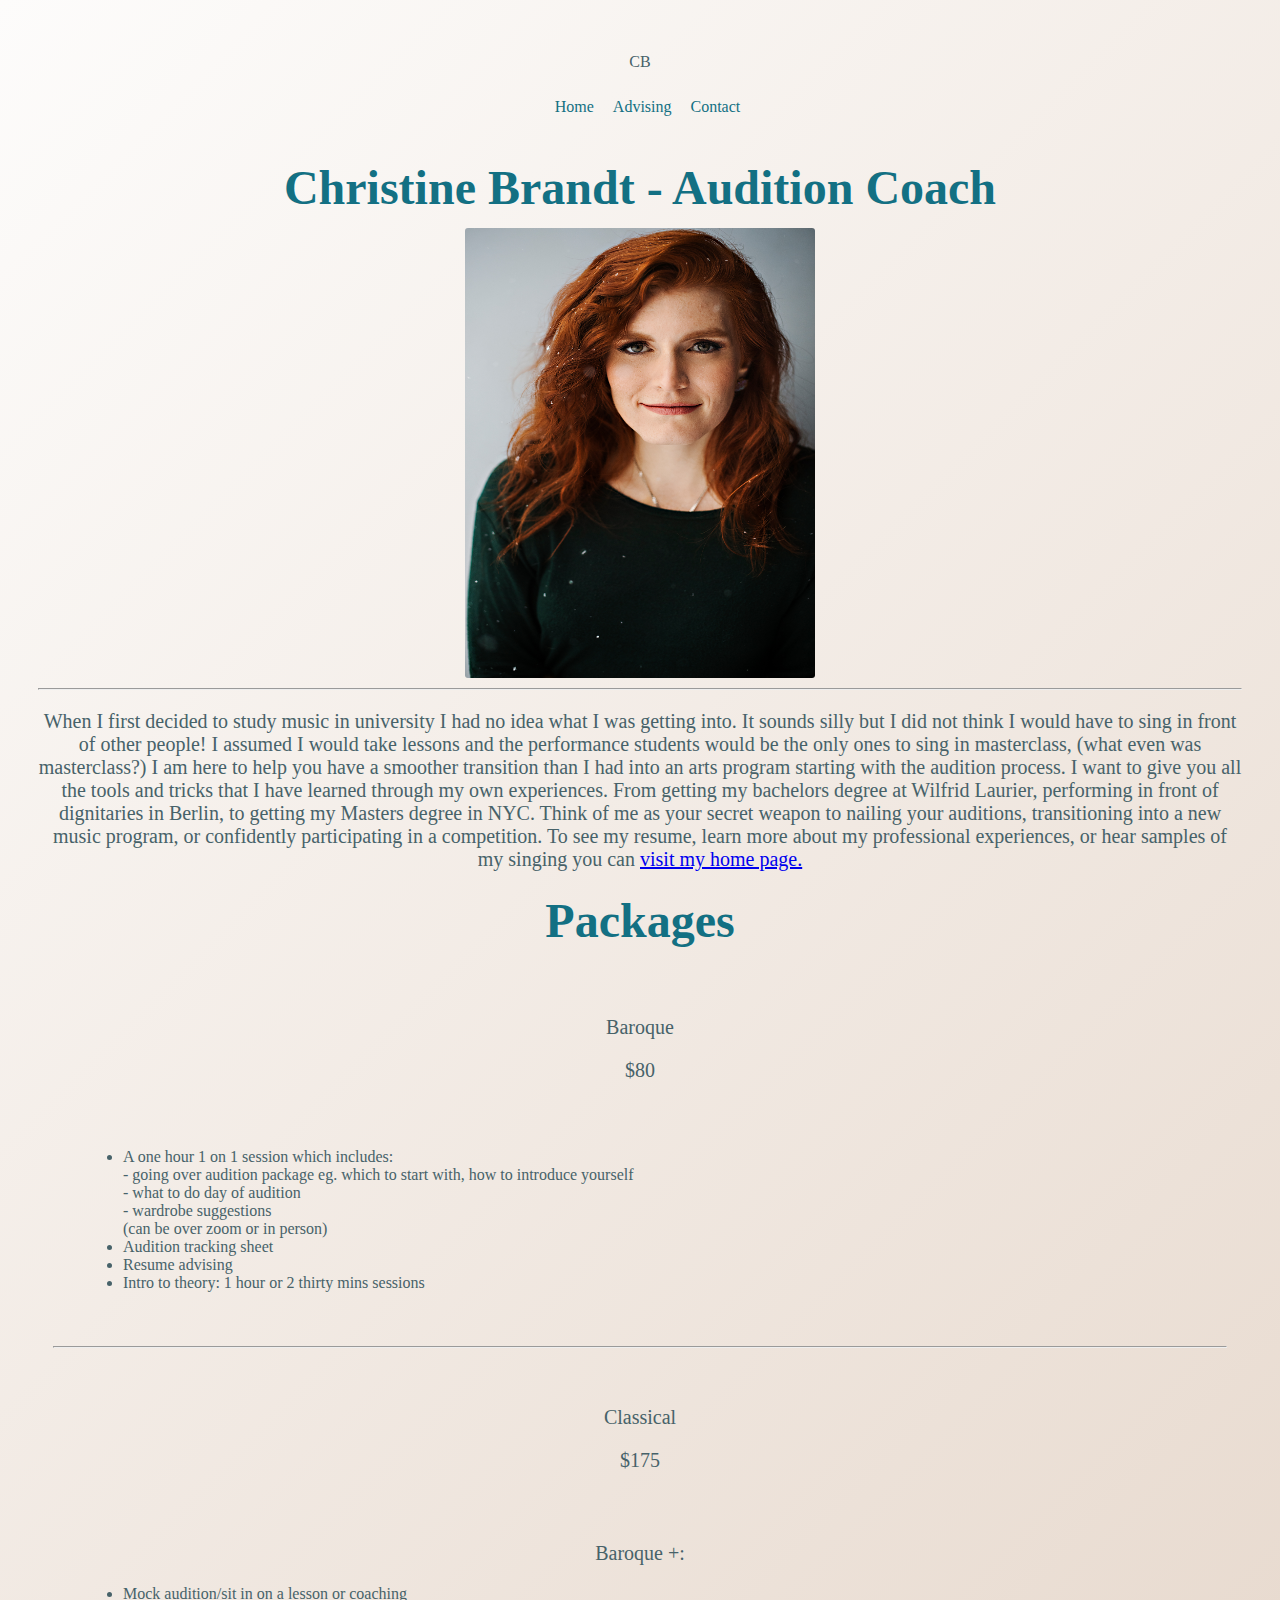
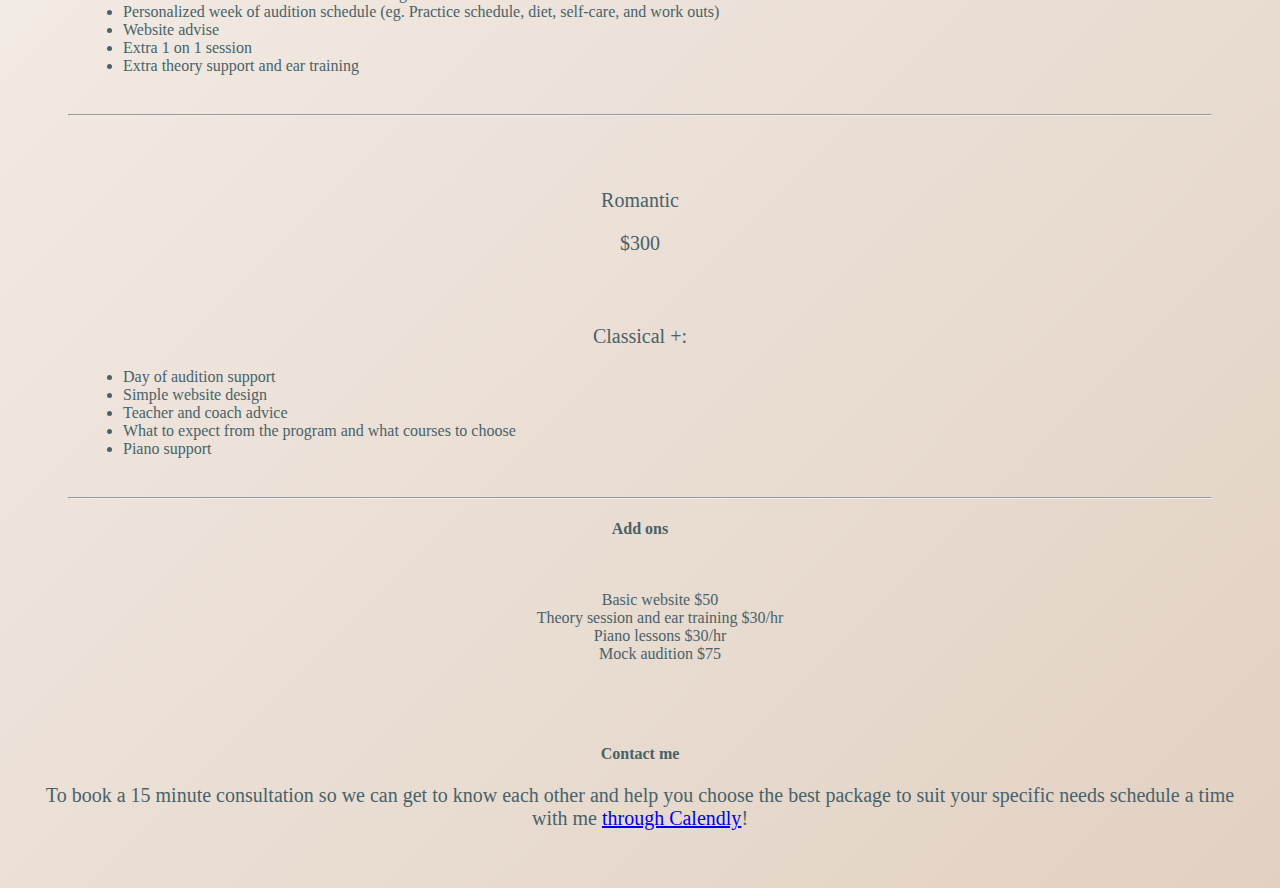
==== commit 59f35455: "updated advise.html and index.html" ====
--- a/advise.html
+++ b/advise.html
@@ -32,10 +32,11 @@
     </li>
   </ul>
 </div>
-  </div>
+  <div class="content">
   <h1>Christine Brandt - Audition Coach</h1>
   <img src="src/pictures/2783 Colour Web.jpg" class="img-fluid " alt="headshot"
   title="Christine's Headshot">
+  <hr>
   <p class="intro">
     When I first decided to study music in university I had no idea what 
     I was getting into. It sounds silly but I did not think I would have 
@@ -174,5 +175,6 @@
 <p>
   To book a 15 minute consultation so we can get to know each other and help you choose the best package to suit your specific needs schedule a time with me <a href="https://calendly.com/christinebrandt/15min" target="_blank">through Calendly</a>!
 </p>
-
+</div>
+</div>
 </body>--- a/src/style.css
+++ b/src/style.css
@@ -86,6 +86,7 @@
 @media (max-width: 640px) {
   .container {
     text-align: center;
+    margin: 5px;
   }
 
   h1 {
